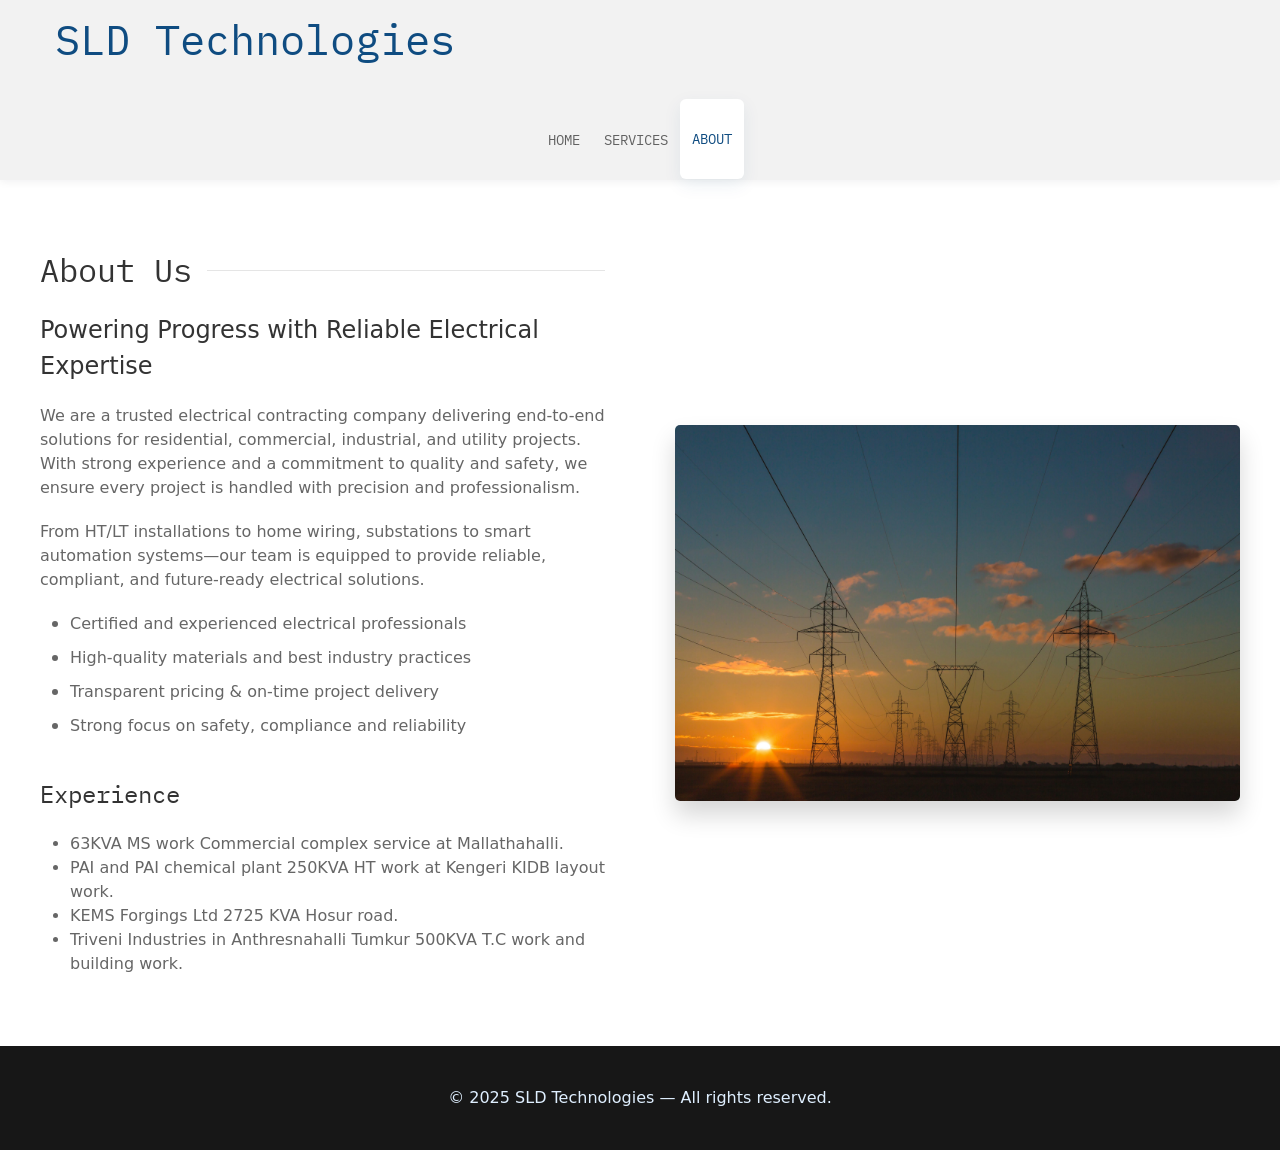
==== about.html @ 7e7f52d9 "first commit" ====
<!doctype html>
<html lang="en">

<head>
    <meta charset="utf-8">
    <meta name="viewport" content="width=device-width,initial-scale=1">
    <title>About — Electrician</title>
    <link rel="stylesheet" href="css/uikit.css">
    <link rel="stylesheet" href="css/styles.css">
    <style>
        main.uk-section {
            background: #ffffff !important;
        }
    </style>
</head>

<body>
    <header class="site-header uk-background-muted">
        <div class="uk-container">
            <div class="uk-flex uk-flex-between uk-flex-middle uk-padding-small">
                <div class="brand">
                    <h1 class="uk-heading-primary"><a href="index.html" class="logo">SLD Technologies</a></h1>
                </div>

            </div>
        </div>
        <nav class="uk-navbar-container uk-navbar-transparent" uk-navbar>
            <div class="uk-container">
                <div class="uk-navbar-left">
                    <ul class="uk-navbar-nav uk-visible@m">
                        <li><a href="index.html">Home</a></li>
                        <li><a href="services.html">Services</a></li>
                        <li class="uk-active"><a href="about.html">About</a></li>
                    </ul>
                    <a class="uk-navbar-toggle uk-hidden@m" uk-toggle="target: #offcanvas-nav" href="#"
                        aria-label="Open menu">
                        <span uk-navbar-toggle-icon></span>
                    </a>
                </div>
            </div>
        </nav>
    </header>

    <main class="uk-section uk-section-default">
        <div class="uk-container">

            <div class="uk-grid-large uk-flex-middle" uk-grid>
                <!-- Text Section -->
                <div class="uk-width-1-2@s">
                    <h2 class="uk-heading-line"><span>About Us</span></h2>
                    <p class="uk-text-lead">
                        Powering Progress with Reliable Electrical Expertise
                    </p>

                    <p>
                        We are a trusted electrical contracting company delivering end-to-end solutions for
                        residential, commercial, industrial, and utility projects. With strong experience and
                        a commitment to quality and safety, we ensure every project is handled with precision
                        and professionalism.
                    </p>

                    <p>
                        From HT/LT installations to home wiring, substations to smart automation systems—our team
                        is equipped to provide reliable, compliant, and future-ready electrical solutions.
                    </p>

                    <ul class="uk-list uk-list-bullet">
                        <li>Certified and experienced electrical professionals</li>
                        <li>High-quality materials and best industry practices</li>
                        <li>Transparent pricing & on-time project delivery</li>
                        <li>Strong focus on safety, compliance and reliability</li>
                    </ul>

                    <h3>Experience</h3>
                    <ul>
                        <li>63KVA MS work Commercial complex service at Mallathahalli.</li>
                        <li>PAI and PAI chemical plant 250KVA HT work at Kengeri KIDB layout work.</li>
                        <li>KEMS Forgings Ltd 2725 KVA Hosur road.</li>
                        <li>Triveni Industries in Anthresnahalli Tumkur 500KVA T.C work and building work.</li>
                    </ul>
                </div>

                <!-- Image Section -->
                <div class="uk-width-1-2@s">
                    <img src="image/1.jpg" alt="About Us" class="uk-border-rounded uk-box-shadow-large">
                </div>

            </div>

        </div>
    </main>

    <footer class="uk-section uk-section-small uk-text-center">
        <div class="uk-container">
            <p>&copy; 2025 SLD Technologies — All rights reserved.</p>
        </div>
    </footer>

    <script src="js/uikit-icons.js"></script>
    <script src="js/uikit.js"></script>
    <div id="offcanvas-nav" uk-offcanvas="overlay: true">
        <div class="uk-offcanvas-bar">
            <button class="uk-offcanvas-close" type="button" uk-close></button>
            <ul class="uk-nav uk-nav-default">
                <li><a href="index.html">Home</a></li>
                <li><a href="services.html">Services</a></li>
                <li class="uk-active"><a href="about.html">About</a></li>
            </ul>
            <div class="uk-margin-top"><a class="uk-button uk-button-primary uk-width-1-1" href="services.html">Our
                    Services</a></div>
        </div>
    </div>
</body>

</html>
---- css/styles.css ----
/* Design-inspired styles for the electrician homepage */

:root {
    --brand: #0f4c81;
    --accent: #2b7cc9;
    --brand-rgb: 15, 76, 129;
    --overlay-alpha: 0.36;
    --muted: #f7fbff;
}

html,
body {
    height: 100%;
    margin: 0;
    font-family: 'Poppins', system-ui, -apple-system, 'Segoe UI', Roboto, 'Helvetica Neue', Arial;
}

a {
    color: var(--accent);
}

.site-header .logo {
    text-decoration: none;
    color: var(--brand);
}

/* Make header sticky (live) and slightly translucent so background animation shows */
.site-header {
    position: sticky;
    top: 0;
    z-index: 50;
    background: rgba(255, 255, 255, 0.95);
    backdrop-filter: blur(4px);
    box-shadow: 0 2px 8px rgba(8, 20, 40, 0.06);
}

/* Navbar link defaults */
.uk-navbar-nav>li>a {
    color: rgba(0, 0, 0, 0.6);
    padding: 10px 12px;
    border-radius: 6px;
    transition: all 180ms ease;
}

/* White tile for active nav item and hover */
.uk-navbar-nav>li.uk-active>a,
.uk-navbar-nav>li>a:hover {
    background: #ffffff;
    color: var(--brand) !important;
    box-shadow: 0 6px 18px rgba(15, 76, 129, 0.08);
    transform: translateY(-1px);
}

/* Ensure the small-screen offcanvas nav shows a clear active state */
.uk-offcanvas-bar .uk-nav .uk-active>a {
    background: #ffffff;
    color: var(--brand);
    border-radius: 6px;
}

.hero {
    color: #fff;
}

.hero .uk-heading-medium {
    color: #fff;
    margin-top: 0;
}

.uk-section-muted {
    background: #f6f9fc;
}

.uk-card-title {
    color: var(--brand);
}

.uk-section-primary {
    background: linear-gradient(180deg, var(--brand), var(--accent));
}

footer {
    background: #0b2340;
    color: #dfefff;
}

/* Responsive tweaks */
@media (max-width: 600px) {
    .contact-small {
        display: none;
    }
}

/* Make images and cards adapt on small/tablet */
img {
    max-width: 100%;
    height: auto;
}

/* Ensure buttons stack nicely on small screens */
@media (max-width: 800px) {
    .uk-button {
        display: block;
        width: 100%;
        box-sizing: border-box;
    }

    .uk-navbar-right {
        display: none;
    }

    .uk-navbar-nav.uk-visible\@m {
        display: none;
    }

    .uk-navbar-toggle.uk-hidden\@m {
        display: inline-flex;
    }
}

/* Cards spacing on small devices */
@media (max-width: 900px) {
    .uk-grid-match>div {
        margin-bottom: 16px;
    }
}

/* Improve form layout on small screens */
@media (max-width: 640px) {

    .uk-form-stacked .uk-form-controls input,
    .uk-form-stacked .uk-form-controls textarea {
        width: 100%;
    }
}

/* Hyperspeed background canvas */
.hyperspeed-canvas {
    position: fixed;
    inset: 0;
    width: 100%;
    height: 100%;
    z-index: -1;
    pointer-events: none;
    background: transparent;
    mix-blend-mode: normal;
    /* less aggressive blending */
    opacity: 0.55;
    /* lower intensity so content remains readable */
}

/* Optional: slightly darken content for better contrast */
body {
    background-color: #000;
}

/* Make page sections transparent so the canvas shows through */
.uk-section {
    background: transparent !important;
}

/* Hero overlay to keep text readable while showing the hyperspeed animation */
.hero {
    position: relative;
    color: #fff;
}

.hero::before {
    content: "";
    position: absolute;
    inset: 0;
    z-index: 0;
    pointer-events: none;
    background: linear-gradient(135deg, rgba(var(--brand-rgb), var(--overlay-alpha)) 0%, rgba(var(--brand-rgb), calc(var(--overlay-alpha) - 0.08)) 100%);
}

.hero .uk-container {
    position: relative;
    z-index: 2;
    /* keep content above overlay and canvas */
}

/* Improve hero text readability */
.hero h2,
.hero .uk-heading-medium {
    color: #ffffff;
    text-shadow: 0 6px 18px rgba(2, 8, 20, 0.25);
}

.hero p,
.hero .uk-text-lead {
    color: rgba(255, 255, 255, 0.9);
}

/* Make sure buttons stand out */
.hero .uk-button.uk-button-secondary {
    background: rgba(0, 0, 0, 0.8);
    color: #fff;
}

.hero .uk-button.uk-button-default {
    background: rgba(255, 255, 255, 0.06);
    color: #fff;
    border: 1px solid rgba(255, 255, 255, 0.18);
}

/* Mobile and reduced-motion fallback: hide the canvas to preserve battery and accessibility */
@media (max-width: 800px),
(prefers-reduced-motion: reduce) {
    .hyperspeed-canvas {
        display: none !important;
        opacity: 0 !important;
        pointer-events: none !important;
    }

    /* Make header fully opaque on mobile for readability */
    .site-header {
        background: #ffffff;
        backdrop-filter: none;
    }
}
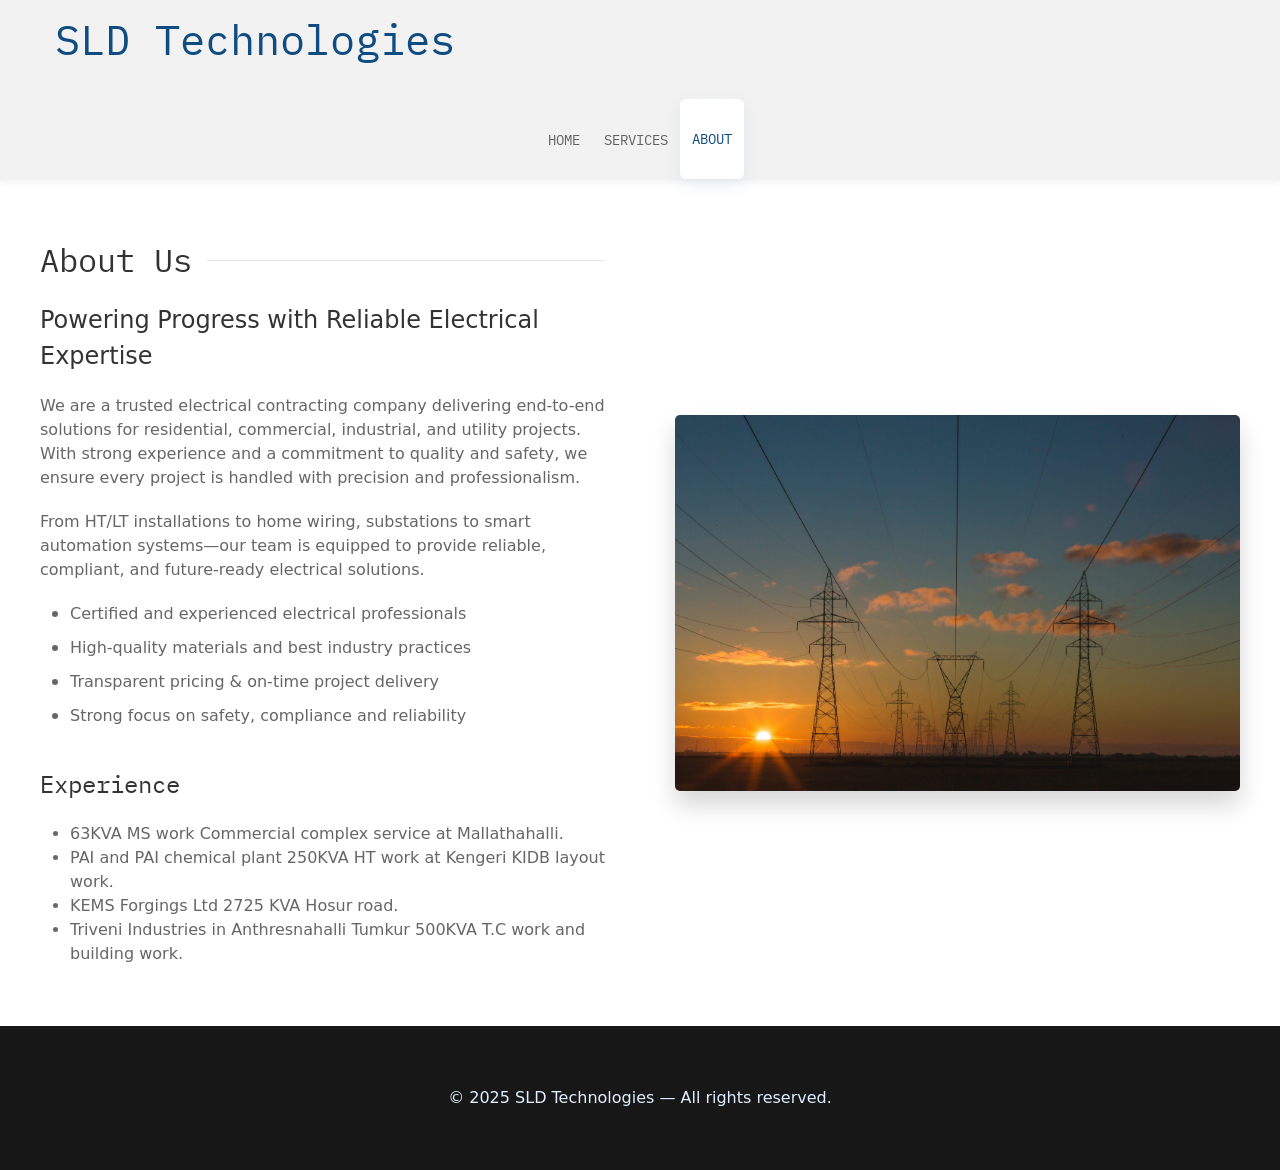
==== commit ea19dc2b: "mobile friendly" ====
--- a/about.html
+++ b/about.html
@@ -10,6 +10,140 @@
     <style>
         main.uk-section {
             background: #ffffff !important;
+        }
+
+        /* Tablet centering (min-width: 768px and max-width: 1024px) */
+        @media (min-width: 768px) and (max-width: 1024px) {
+            main.uk-section {
+                display: flex;
+                align-items: center;
+                justify-content: center;
+                padding: 40px 20px !important;
+            }
+
+            main.uk-section>.uk-container {
+                width: 100%;
+                max-width: 100%;
+                padding: 0 !important;
+            }
+
+            /* Center the grid and convert to single column */
+            .uk-grid-large.uk-flex-middle {
+                display: flex !important;
+                flex-direction: column;
+                align-items: center;
+                justify-content: center;
+                margin: 0 auto !important;
+                width: 100%;
+                max-width: 720px;
+            }
+
+            /* Style text column */
+            .uk-grid-large>div.uk-width-1-2@s {
+                width: 100% !important;
+                max-width: 720px !important;
+                margin-left: auto !important;
+                margin-right: auto !important;
+                padding: 0 20px !important;
+                margin-bottom: 30px;
+            }
+
+            /* Style image column */
+            .uk-grid-large>div.uk-width-1-2@s img {
+                width: 100% !important;
+                max-width: 720px !important;
+                height: auto !important;
+            }
+
+            /* Text content styling */
+            .uk-grid-large h2.uk-heading-line {
+                text-align: center;
+                margin-left: auto !important;
+                margin-right: auto !important;
+            }
+
+            .uk-grid-large h2.uk-heading-line span {
+                display: block;
+                width: 100%;
+            }
+
+            .uk-grid-large .uk-text-lead {
+                text-align: center;
+                margin-left: auto !important;
+                margin-right: auto !important;
+            }
+
+            .uk-grid-large p {
+                text-align: left;
+                line-height: 1.6;
+                margin-bottom: 16px;
+            }
+
+            .uk-grid-large .uk-list {
+                margin-left: auto !important;
+                margin-right: auto !important;
+            }
+
+            .uk-grid-large h3 {
+                text-align: center;
+                margin-top: 24px;
+                margin-bottom: 16px;
+            }
+        }
+
+        /* Mobile adjustments (max-width: 767px) */
+        @media (max-width: 767px) {
+            main.uk-section {
+                display: flex;
+                align-items: center;
+                justify-content: center;
+                padding: 30px 16px !important;
+            }
+
+            main.uk-section>.uk-container {
+                width: 100%;
+                max-width: 100%;
+                padding: 0 !important;
+            }
+
+            .uk-grid-large.uk-flex-middle {
+                display: flex !important;
+                flex-direction: column;
+                align-items: stretch;
+                width: 100%;
+                margin: 0 !important;
+            }
+
+            .uk-grid-large>div.uk-width-1-2@s {
+                width: 100% !important;
+                padding: 0 !important;
+                margin-bottom: 24px;
+            }
+
+            .uk-grid-large h2.uk-heading-line span {
+                display: block;
+            }
+
+            .uk-grid-large .uk-text-lead {
+                font-size: 16px;
+                line-height: 1.5;
+            }
+
+            .uk-grid-large p {
+                font-size: 14px;
+                line-height: 1.6;
+            }
+
+            .uk-grid-large .uk-list li {
+                font-size: 14px;
+                margin-bottom: 8px;
+            }
+
+            .uk-grid-large h3 {
+                font-size: 18px;
+                margin-top: 20px;
+                margin-bottom: 12px;
+            }
         }
     </style>
 </head>
--- a/css/styles.css
+++ b/css/styles.css
@@ -218,4 +218,384 @@
         background: #ffffff;
         backdrop-filter: none;
     }
+}
+
+/* ===== RESPONSIVE IMPROVEMENTS FOR MOBILE, TABLET, DESKTOP ===== */
+
+/* Mobile (up to 640px) */
+@media (max-width: 640px) {
+
+    html,
+    body {
+        font-size: 14px;
+    }
+
+    .uk-container {
+        padding: 0 15px !important;
+    }
+
+    .uk-heading-primary {
+        font-size: 1.5rem !important;
+    }
+
+    .uk-heading-medium {
+        font-size: 1.3rem !important;
+    }
+
+    .uk-heading-line {
+        font-size: 1.2rem !important;
+        margin: 20px 0 !important;
+    }
+
+    .uk-text-lead {
+        font-size: 1rem !important;
+        line-height: 1.6 !important;
+    }
+
+    .uk-section {
+        padding: 30px 0 !important;
+    }
+
+    .uk-section-large {
+        padding: 40px 0 !important;
+    }
+
+    .uk-grid-large {
+        margin: 0 -10px !important;
+    }
+
+    .uk-grid-large>* {
+        padding: 10px !important;
+    }
+
+    .uk-width-2-3\@s,
+    .uk-width-1-3\@s,
+    .uk-width-1-2\@m,
+    .uk-width-1-1\@s {
+        width: 100% !important;
+    }
+
+    .uk-margin-top {
+        margin-top: 15px !important;
+    }
+
+    .uk-button {
+        padding: 10px 20px !important;
+        font-size: 0.9rem !important;
+        width: 100% !important;
+    }
+
+    .uk-card-body {
+        padding: 15px !important;
+    }
+
+    .uk-card-title {
+        font-size: 1rem !important;
+        margin-bottom: 10px !important;
+    }
+
+    .uk-text-muted {
+        font-size: 0.9rem !important;
+    }
+
+    .uk-flex {
+        flex-direction: column !important;
+    }
+
+    .uk-flex-middle {
+        align-items: center !important;
+    }
+}
+
+/* Tablet (641px to 1024px) */
+@media (min-width: 641px) and (max-width: 1024px) {
+
+    html,
+    body {
+        font-size: 15px;
+    }
+
+    .uk-container {
+        max-width: 90% !important;
+    }
+
+    .uk-heading-medium {
+        font-size: 1.5rem !important;
+    }
+
+    .uk-section {
+        padding: 40px 0 !important;
+    }
+
+    .uk-button {
+        padding: 12px 24px !important;
+    }
+
+    .uk-grid-match {
+        margin: 0 -10px !important;
+    }
+
+    .uk-grid-match>div {
+        padding: 10px !important;
+    }
+
+    .uk-grid-small {
+        margin: 0 -8px !important;
+    }
+
+    .uk-grid-small>* {
+        padding: 8px !important;
+    }
+
+    .uk-child-width-1-2\@m {
+        width: 50% !important;
+    }
+
+    .uk-child-width-1-3\@m {
+        width: 33.333% !important;
+    }
+}
+
+/* Desktop (1025px and above) */
+@media (min-width: 1025px) {
+    .uk-container {
+        max-width: 1200px !important;
+    }
+
+    .uk-section {
+        padding: 60px 0 !important;
+    }
+
+    .uk-section-large {
+        padding: 80px 0 !important;
+    }
+
+    .uk-button {
+        padding: 12px 30px !important;
+        transition: all 200ms ease !important;
+    }
+
+    .uk-button:hover {
+        transform: translateY(-2px) !important;
+    }
+
+    .uk-card {
+        transition: all 200ms ease !important;
+    }
+
+    .uk-card:hover {
+        transform: translateY(-4px) !important;
+    }
+}
+
+/* General responsive improvements */
+@media (max-width: 768px) {
+    .uk-flex-between {
+        flex-direction: column !important;
+        gap: 15px !important;
+    }
+
+    .uk-text-center {
+        text-align: center !important;
+    }
+
+    .uk-position-bottom-right {
+        position: static !important;
+        margin-top: 10px !important;
+    }
+
+    .uk-navbar-toggle {
+        padding: 5px !important;
+    }
+
+    nav ul {
+        padding: 10px 0 !important;
+    }
+
+    nav li {
+        padding: 8px 0 !important;
+    }
+}
+
+/* Touch-friendly improvements for mobile devices */
+@media (hover: none) and (pointer: coarse) {
+
+    .uk-button,
+    .uk-card,
+    a {
+        min-height: 44px;
+        min-width: 44px;
+        padding: 12px 16px;
+    }
+
+    .uk-button {
+        margin-bottom: 10px;
+    }
+}
+
+/* Improve readability on high resolution displays */
+@media (min-width: 1920px) {
+    .uk-container {
+        max-width: 1400px !important;
+    }
+
+    html,
+    body {
+        font-size: 16px;
+    }
+
+    .uk-heading-medium {
+        font-size: 2rem !important;
+    }
+}
+
+/* ===== Mobile Navigation Menu Styling ===== */
+
+/* Offcanvas container */
+#offcanvas-nav {
+    z-index: 1000;
+}
+
+#offcanvas-nav .uk-offcanvas-bar {
+    background: rgba(255, 255, 255, 0.96);
+    backdrop-filter: blur(4px);
+    width: 100%;
+    max-width: 100%;
+    padding: 0;
+    overflow-y: auto;
+    display: flex;
+    flex-direction: column;
+}
+
+/* Close button styling */
+#offcanvas-nav .uk-offcanvas-close {
+    position: absolute;
+    top: 16px;
+    right: 16px;
+    z-index: 1001;
+    width: 32px;
+    height: 32px;
+    background: none;
+    border: none;
+    color: var(--brand);
+    cursor: pointer;
+    display: flex;
+    align-items: center;
+    justify-content: center;
+    font-size: 24px;
+    padding: 0;
+    transition: all 200ms ease;
+}
+
+#offcanvas-nav .uk-offcanvas-close:hover {
+    color: var(--accent);
+    transform: scale(1.1);
+}
+
+/* Navigation list styling */
+#offcanvas-nav .uk-nav {
+    margin: 0;
+    padding: 80px 24px 24px 24px;
+    flex: 1;
+    background: transparent;
+    border: none;
+}
+
+border: none;
+}
+
+#offcanvas-nav .uk-nav li {
+    margin: 0;
+    border: none;
+}
+
+#offcanvas-nav .uk-nav li a {
+    display: block;
+    padding: 14px 16px;
+    margin-bottom: 8px;
+    color: #0b2340;
+    text-decoration: none;
+    font-weight: 500;
+    border-radius: 6px;
+    transition: all 180ms ease;
+    font-size: 16px;
+}
+
+#offcanvas-nav .uk-nav li a:hover {
+    background: rgba(15, 76, 129, 0.08);
+    color: var(--brand);
+    transform: translateX(4px);
+}
+
+#offcanvas-nav .uk-nav li.uk-active a {
+    background: rgba(15, 76, 129, 0.12);
+    color: var(--brand);
+    font-weight: 600;
+}
+
+/* Button container spacing */
+#offcanvas-nav .uk-margin-top {
+    display: none;
+}
+
+/* Button styling */
+#offcanvas-nav .uk-button {
+    width: 100%;
+    padding: 14px 16px !important;
+    border-radius: 6px;
+    font-weight: 600;
+    font-size: 16px;
+    text-transform: none;
+    transition: all 200ms ease;
+    box-shadow: 0 4px 12px rgba(15, 76, 129, 0.2);
+}
+
+#offcanvas-nav .uk-button-primary {
+    background: var(--brand);
+    color: #ffffff;
+    border: none;
+}
+
+#offcanvas-nav .uk-button-primary:hover {
+    background: var(--accent);
+    box-shadow: 0 6px 16px rgba(15, 76, 129, 0.3);
+    transform: translateY(-2px);
+}
+
+#offcanvas-nav .uk-button-primary:active {
+    transform: translateY(0);
+}
+
+/* Responsive adjustments */
+@media (max-width: 480px) {
+    #offcanvas-nav .uk-offcanvas-bar {
+        padding: 0;
+    }
+
+    #offcanvas-nav .uk-offcanvas-close {
+        top: 12px;
+        right: 12px;
+        width: 28px;
+        height: 28px;
+        font-size: 20px;
+    }
+
+    #offcanvas-nav .uk-nav {
+        padding: 70px 16px 16px 16px;
+    }
+
+    #offcanvas-nav .uk-nav li a {
+        padding: 12px 14px;
+        margin-bottom: 6px;
+        font-size: 15px;
+    }
+
+    #offcanvas-nav .uk-margin-top {
+        padding: 0 16px 16px 16px;
+    }
+
+    #offcanvas-nav .uk-button {
+        padding: 12px 14px !important;
+        font-size: 15px;
+    }
 }
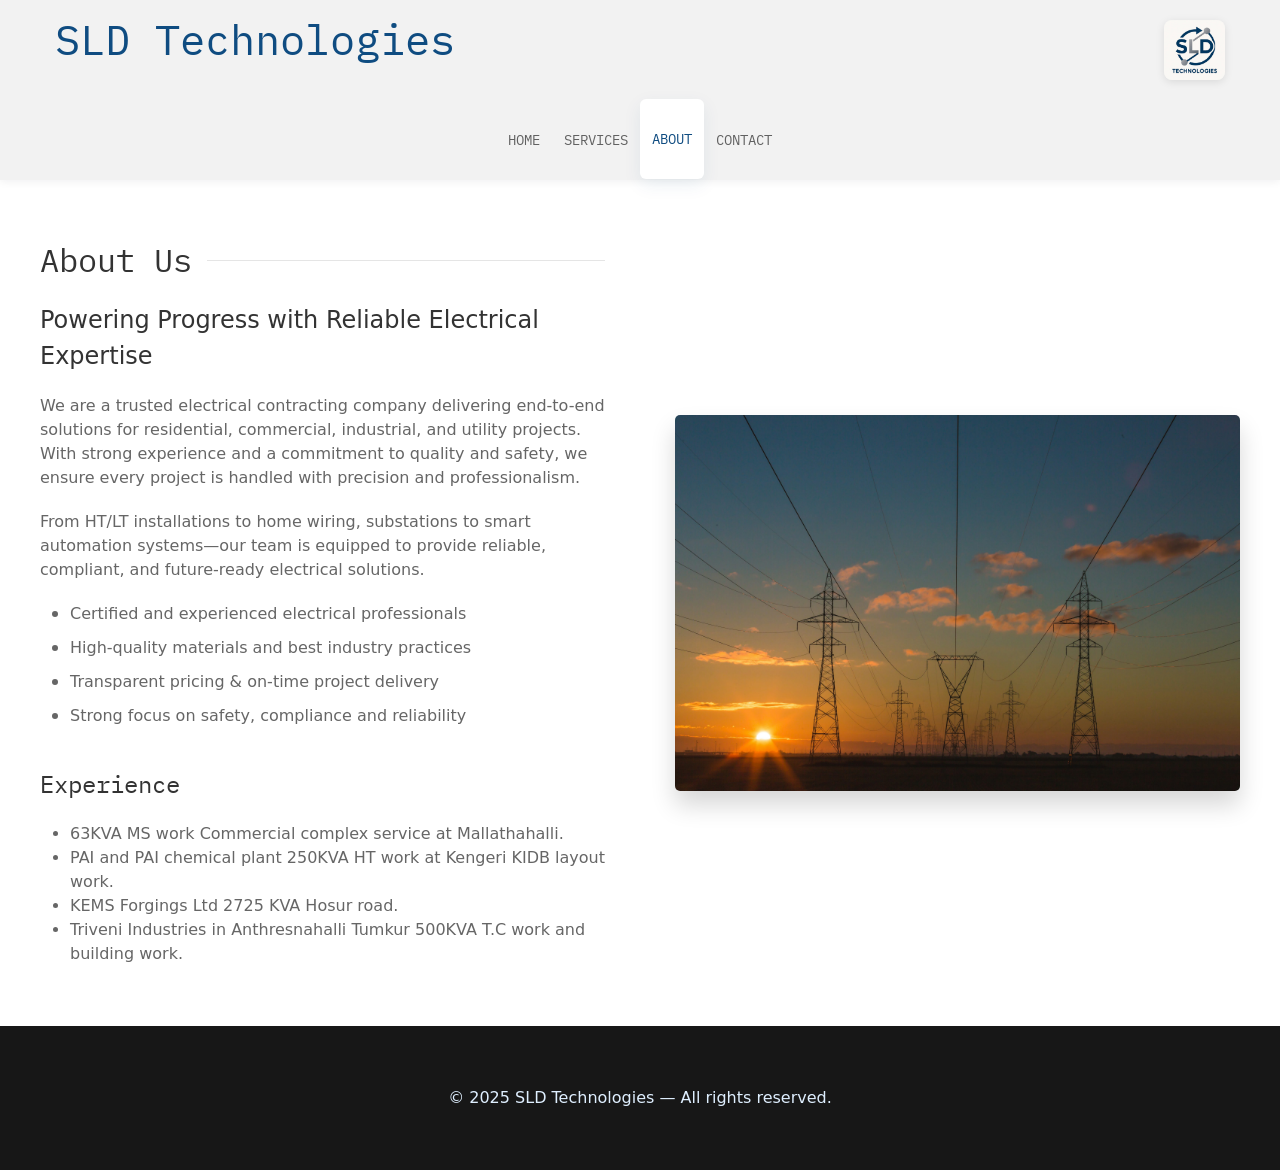
==== commit 9205cacd: "updated contact us" ====
--- a/about.html
+++ b/about.html
@@ -4,10 +4,40 @@
 <head>
     <meta charset="utf-8">
     <meta name="viewport" content="width=device-width,initial-scale=1">
-    <title>About — Electrician</title>
+
+    <head>
+        <title>SLD Technologies - About Us</title>
+
+        <link rel="icon" type="image/jpeg" sizes="32x32" href="image/logo.jpeg">
+
+    </head>
+
     <link rel="stylesheet" href="css/uikit.css">
     <link rel="stylesheet" href="css/styles.css">
     <style>
+        /* Logo styling for header */
+        .site-header .logo-image {
+            height: 60px;
+            width: auto;
+            object-fit: contain;
+            border-radius: 8px;
+            box-shadow: 0 2px 8px rgba(0, 0, 0, 0.1);
+        }
+
+        @media (max-width: 768px) {
+            .site-header .logo-image {
+                height: 45px;
+            }
+        }
+
+        /* Hamburger menu positioning */
+        .uk-navbar-toggle.uk-hidden\@m {
+            position: fixed;
+            top: 16px;
+            right: 16px;
+            z-index: 1000;
+        }
+
         main.uk-section {
             background: #ffffff !important;
         }
@@ -155,7 +185,9 @@
                 <div class="brand">
                     <h1 class="uk-heading-primary"><a href="index.html" class="logo">SLD Technologies</a></h1>
                 </div>
-
+                <div class="logo-container">
+                    <img src="image/logo.jpeg" alt="SLD Technologies Logo" class="logo-image">
+                </div>
             </div>
         </div>
         <nav class="uk-navbar-container uk-navbar-transparent" uk-navbar>
@@ -165,6 +197,7 @@
                         <li><a href="index.html">Home</a></li>
                         <li><a href="services.html">Services</a></li>
                         <li class="uk-active"><a href="about.html">About</a></li>
+                        <li><a href="contact.html">Contact</a></li>
                     </ul>
                     <a class="uk-navbar-toggle uk-hidden@m" uk-toggle="target: #offcanvas-nav" href="#"
                         aria-label="Open menu">
@@ -239,6 +272,7 @@
                 <li><a href="index.html">Home</a></li>
                 <li><a href="services.html">Services</a></li>
                 <li class="uk-active"><a href="about.html">About</a></li>
+                <li><a href="contact.html">Contact</a></li>
             </ul>
             <div class="uk-margin-top"><a class="uk-button uk-button-primary uk-width-1-1" href="services.html">Our
                     Services</a></div>
